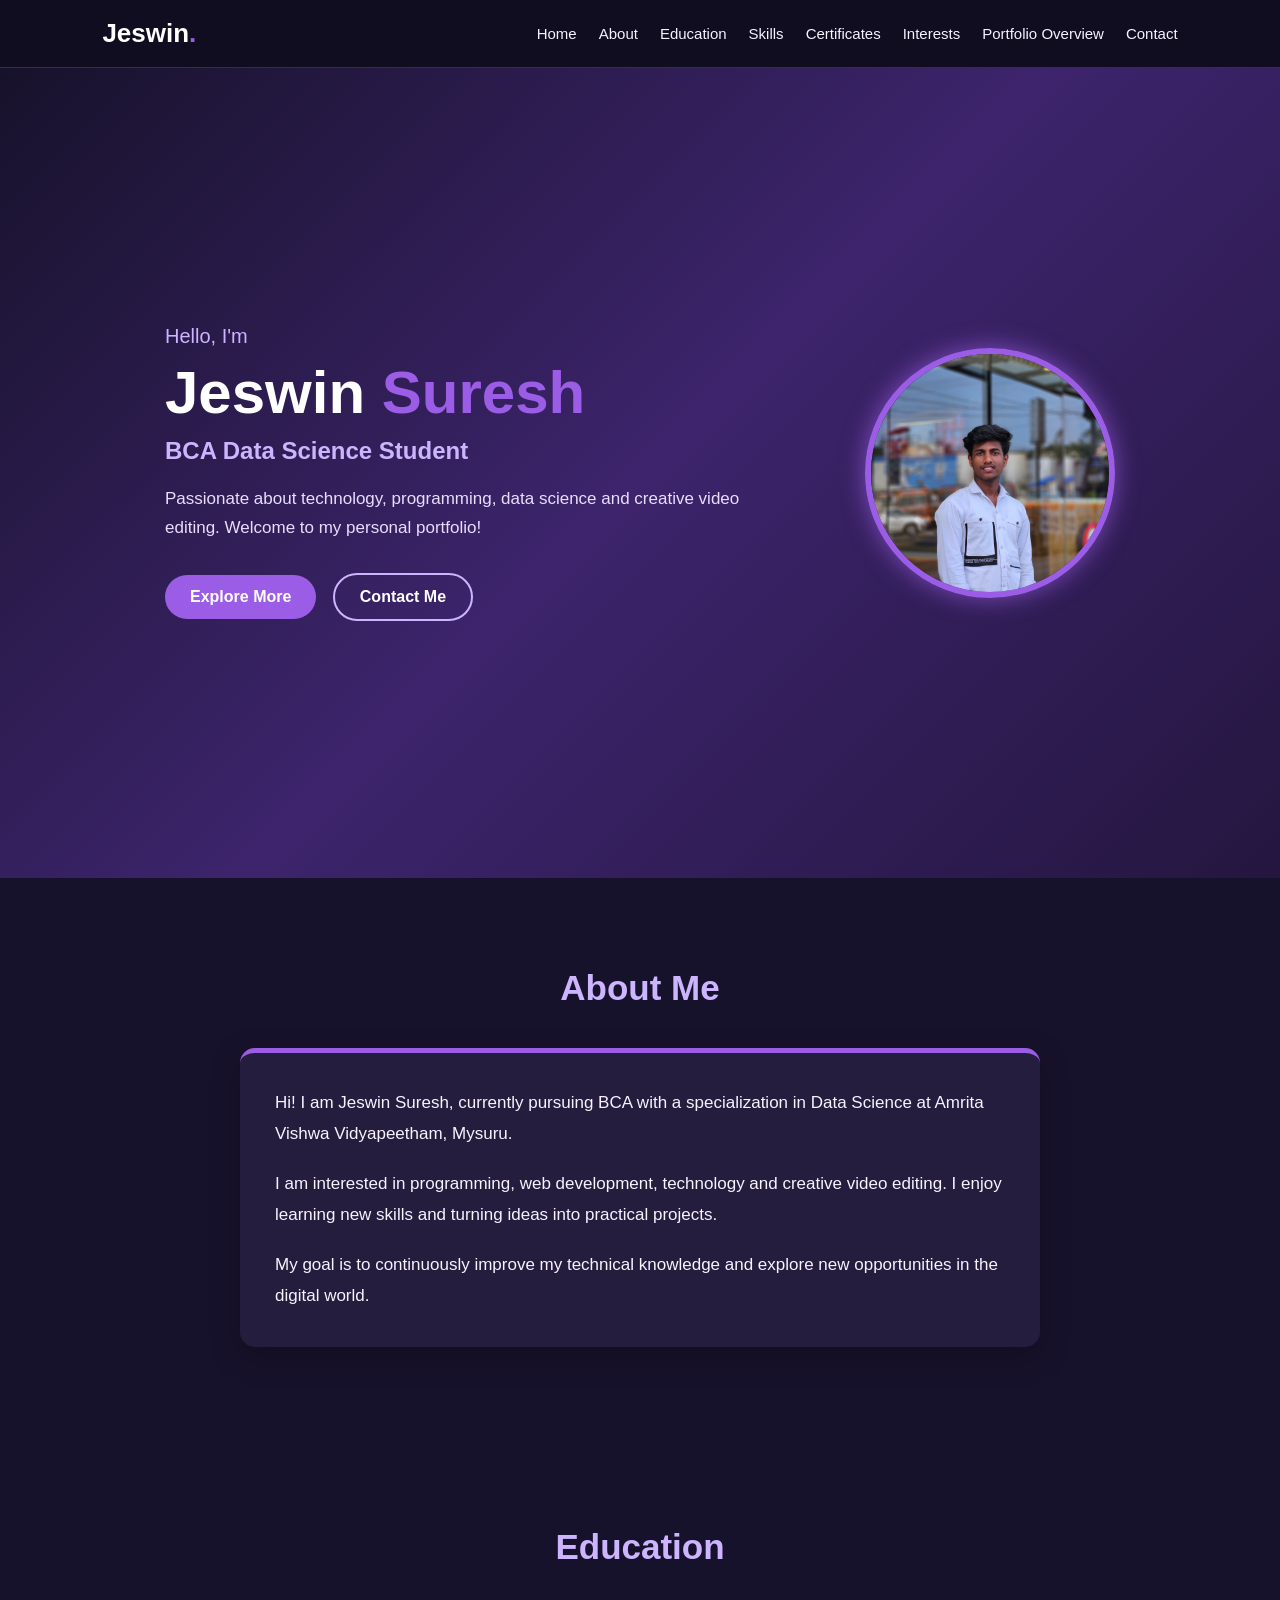
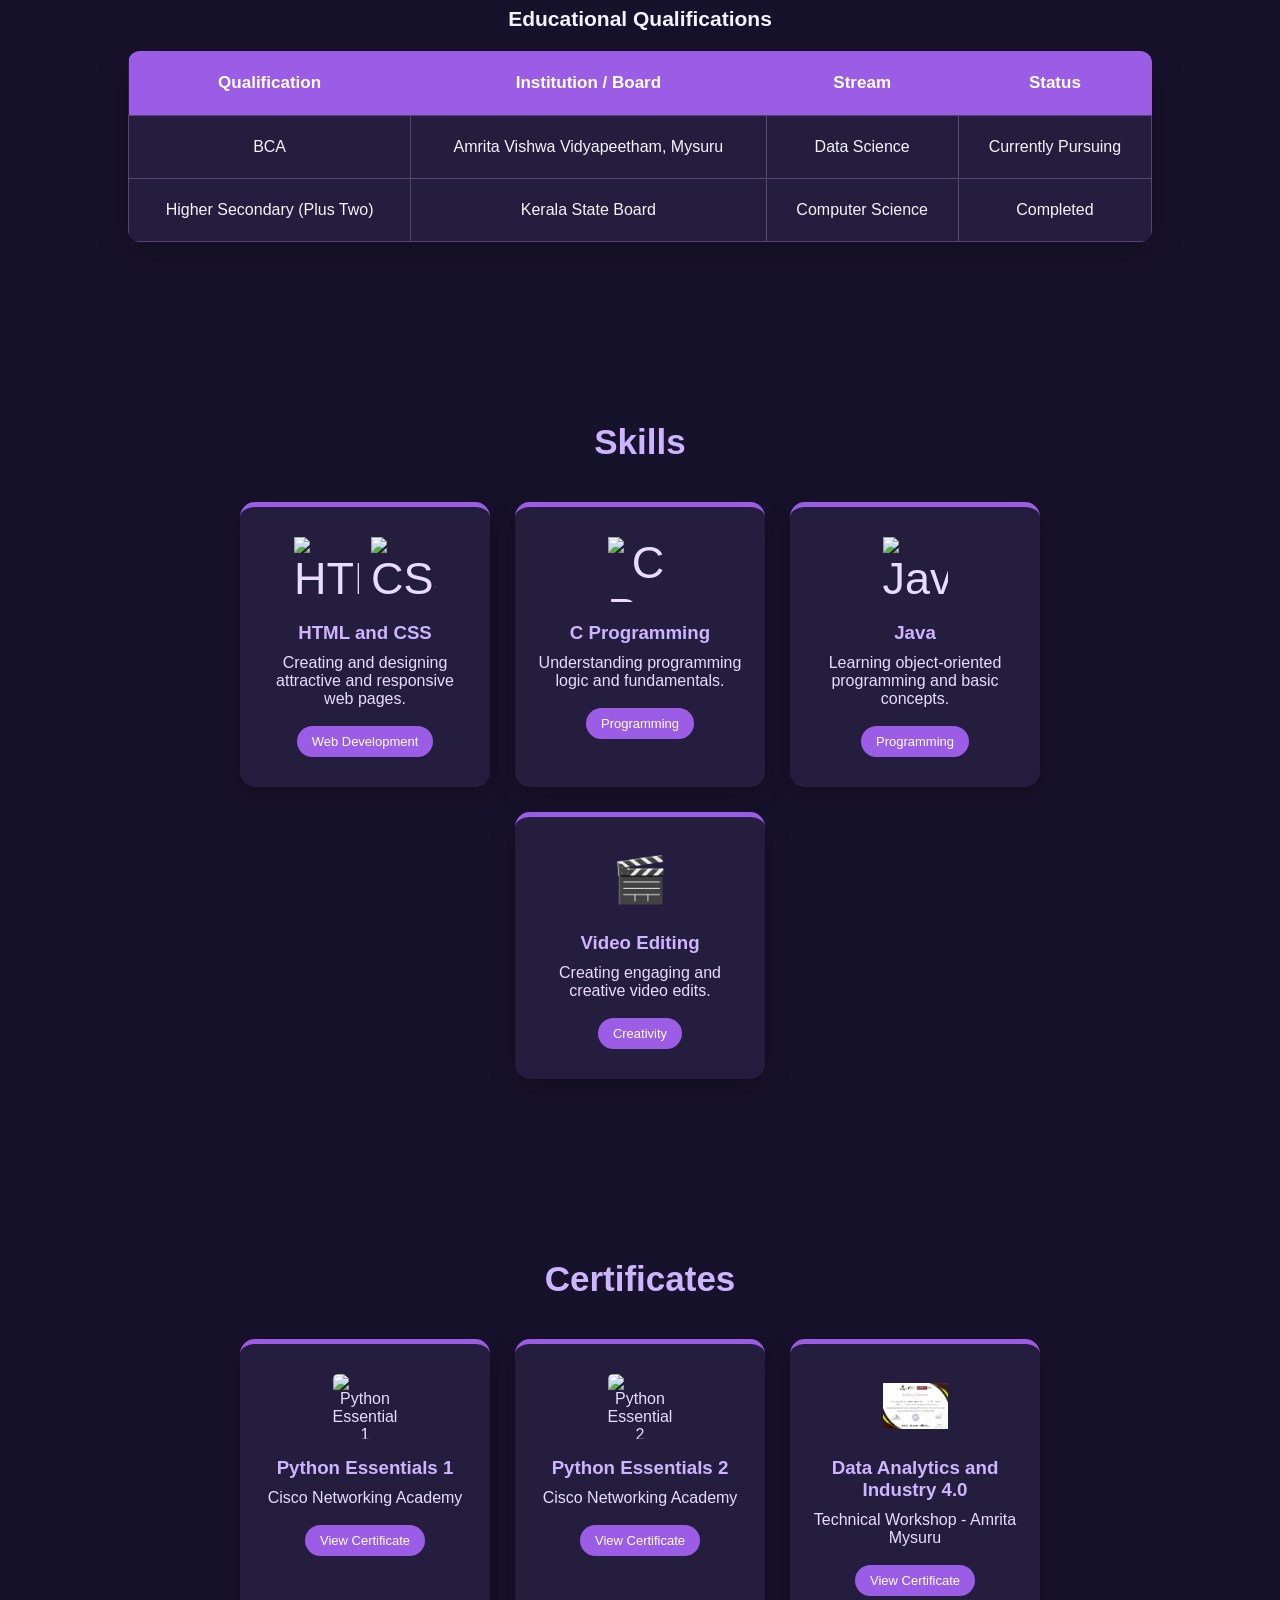
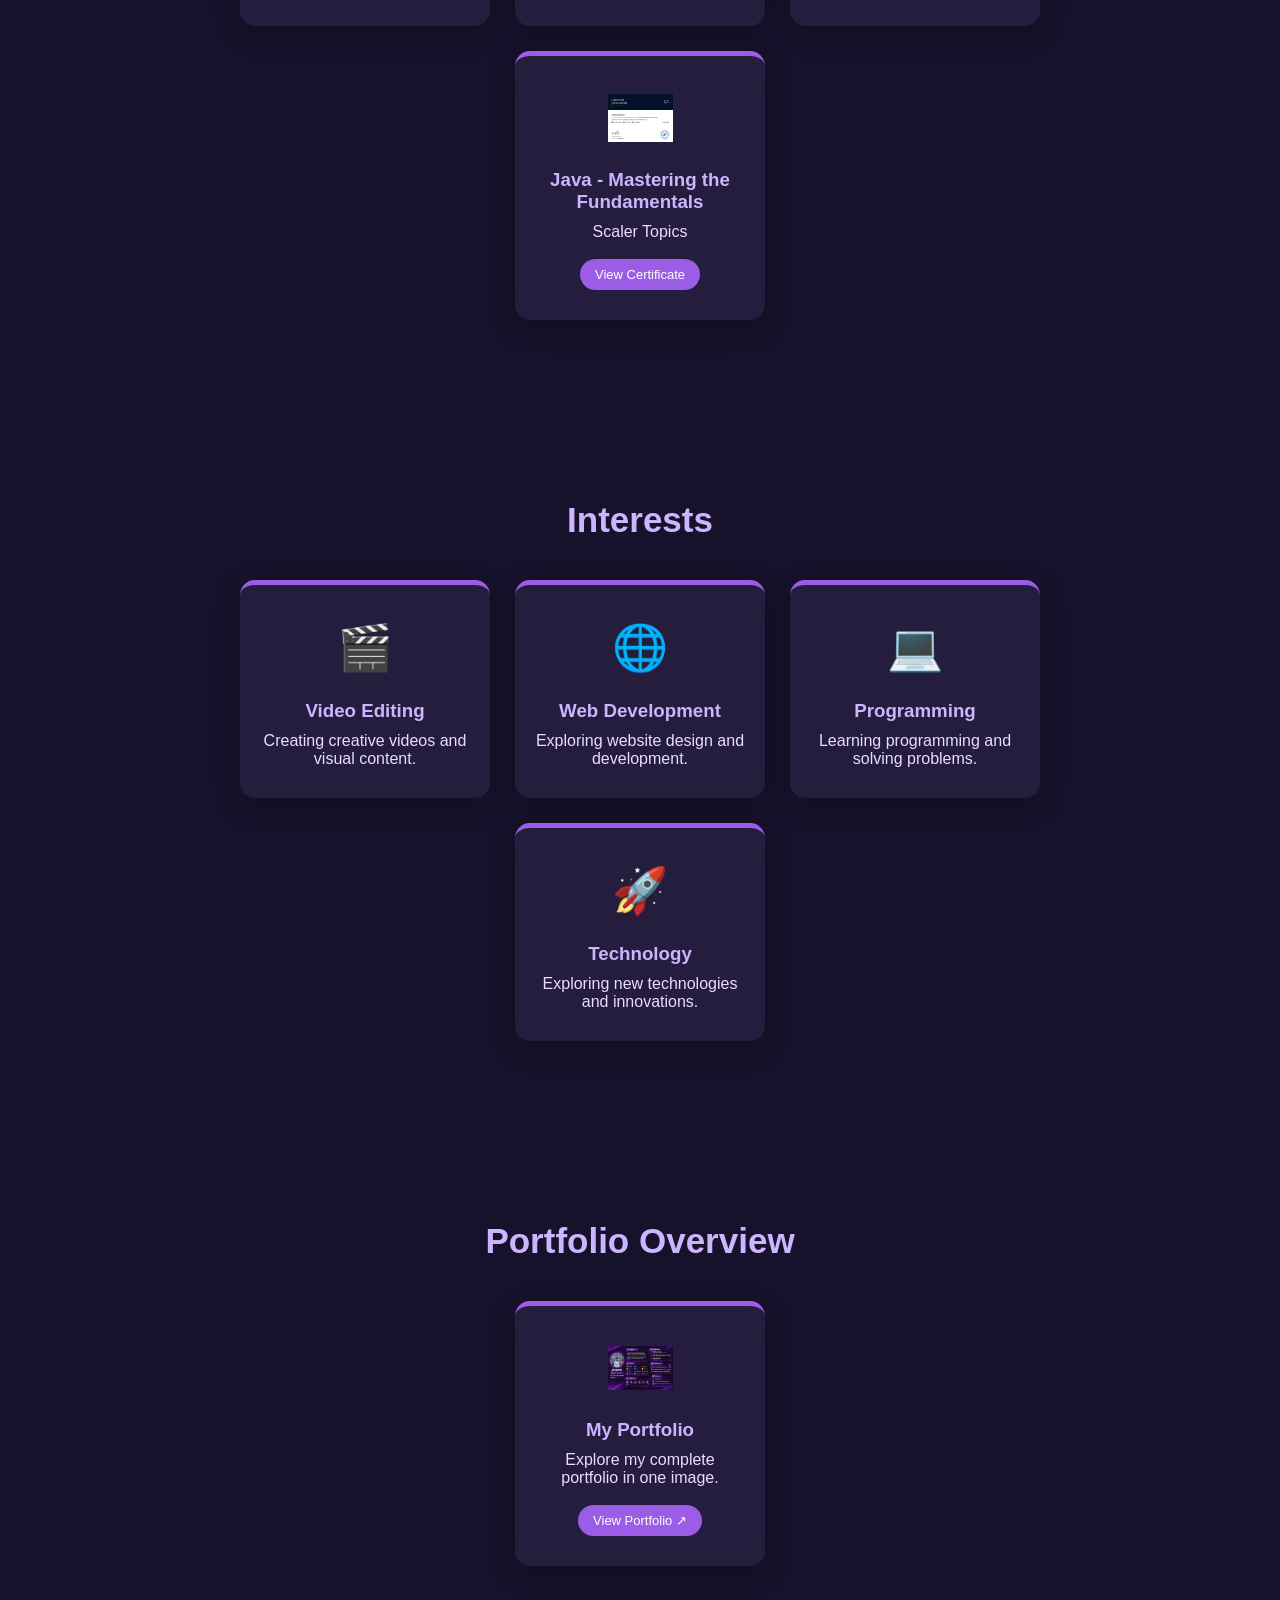
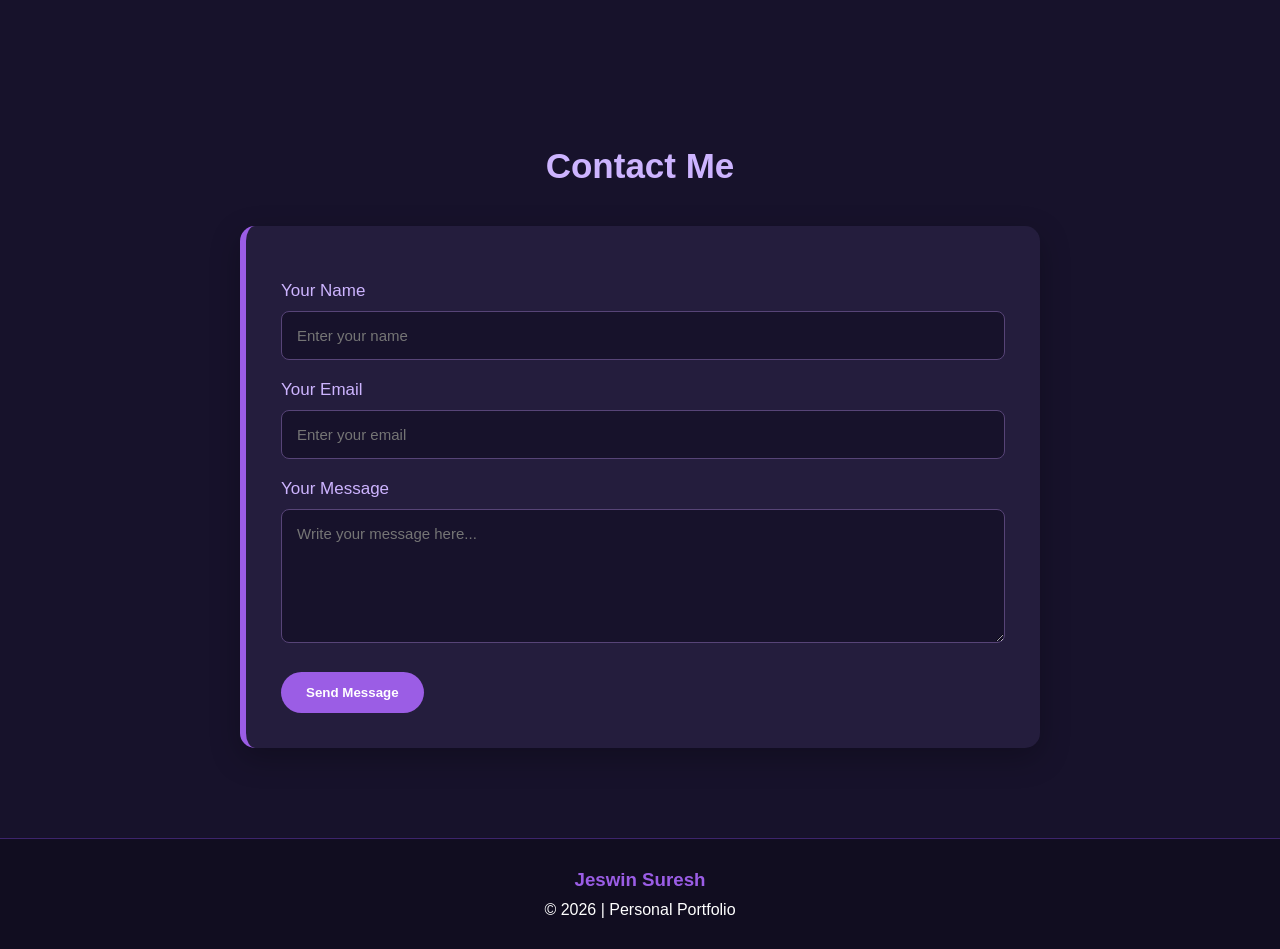
==== index.html @ e8c52569 "Add files via upload" ====
<!DOCTYPE html>
<html lang="en">

<head>
    <meta charset="UTF-8">
    <meta name="viewport" content="width=device-width, initial-scale=1.0">

    <title>Jeswin Suresh | Portfolio</title>

    <link rel="stylesheet" href="style.css">
</head>

<body>

    <!-- Navigation Bar -->
    <nav>
        <h2 class="logo">Jeswin<span>.</span></h2>

        <ul>
            <li><a href="#home">Home</a></li>
            <li><a href="#about">About</a></li>
            <li><a href="#education">Education</a></li>
            <li><a href="#skills">Skills</a></li>
            <li><a href="#certificates">Certificates</a></li>
            <li><a href="#interests">Interests</a></li>
            <li><a href="#portfolio-overview">Portfolio Overview</a></li>
            <li><a href="#contact">Contact</a></li>
        </ul>
    </nav>


    <!-- Home Section -->
    <section id="home" class="home">

        <div class="home-text">

            <p class="hello">Hello, I'm</p>

            <h1>Jeswin <span>Suresh</span></h1>

            <h3>BCA Data Science Student</h3>

            <p class="description">
                Passionate about technology, programming, data science
                and creative video editing. Welcome to my personal portfolio!
            </p>

            <div class="buttons">
                <a href="#about" class="btn">Explore More</a>
                <a href="#contact" class="btn contact-btn">Contact Me</a>
            </div>

        </div>


        <!-- Profile Photo -->
        <div class="home-image">

            <img src="IMG_20260823_233634.jpg.jpeg"
                 alt="Jeswin Suresh"
                 class="profile-image">

        </div>

    </section>


    <!-- About Section -->
    <section id="about">

        <h2>About Me</h2>

        <div class="about-box">

            <p>
                Hi! I am Jeswin Suresh, currently pursuing BCA with a
                specialization in Data Science at Amrita Vishwa
                Vidyapeetham, Mysuru.
            </p>

            <p>
                I am interested in programming, web development,
                technology and creative video editing. I enjoy learning
                new skills and turning ideas into practical projects.
            </p>

            <p>
                My goal is to continuously improve my technical knowledge
                and explore new opportunities in the digital world.
            </p>

        </div>

    </section>

<!-- Education Section -->
<section id="education">

    <h2>Education</h2>

    <h3 class="table-heading">Educational Qualifications</h3>

    <div class="table-container">

        <table class="education-table">

            <thead>
                <tr>
                    <th>Qualification</th>
                    <th>Institution / Board</th>
                    <th>Stream</th>
                    <th>Status</th>
                </tr>
            </thead>

            <tbody>
                <tr>
                    <td>BCA</td>
                    <td>Amrita Vishwa Vidyapeetham, Mysuru</td>
                    <td>Data Science</td>
                    <td>Currently Pursuing</td>
                </tr>

                <tr>
                    <td>Higher Secondary (Plus Two)</td>
                    <td>Kerala State Board</td>
                    <td>Computer Science</td>
                    <td>Completed</td>
                </tr>
            </tbody>

        </table>

    </div>

</section>

<!-- Skills Section -->
<section id="skills">

    <h2>Skills</h2>

    <div class="cards">

        <!-- HTML and CSS -->
        <div class="card">
            <div class="icon logo-group">
                <img src="https://cdn.jsdelivr.net/gh/devicons/devicon@latest/icons/html5/html5-original.svg" alt="HTML5">
                <img src="https://cdn.jsdelivr.net/gh/devicons/devicon@latest/icons/css3/css3-original.svg" alt="CSS3">
            </div>
            <h3>HTML and CSS</h3>
            <p>Creating and designing attractive and responsive web pages.</p>
            <span class="skill-tag">Web Development</span>
        </div>

        <!-- C Programming -->
        <div class="card">
            <div class="icon">
                <img src="https://cdn.jsdelivr.net/gh/devicons/devicon@latest/icons/c/c-original.svg" alt="C Programming">
            </div>
            <h3>C Programming</h3>
            <p>Understanding programming logic and fundamentals.</p>
            <span class="skill-tag">Programming</span>
        </div>

        <!-- Java -->
        <div class="card">
            <div class="icon">
                <img src="https://cdn.jsdelivr.net/gh/devicons/devicon@latest/icons/java/java-original.svg" alt="Java">
            </div>
            <h3>Java</h3>
            <p>Learning object-oriented programming and basic concepts.</p>
            <span class="skill-tag">Programming</span>
        </div>

        <!-- Video Editing -->
        <div class="card">
            <div class="icon">🎬</div>
            <h3>Video Editing</h3>
            <p>Creating engaging and creative video edits.</p>
            <span class="skill-tag">Creativity</span>
        </div>

    </div>

</section>

<!-- Certificates Section -->
<section id="certificates">

    <h2>Certificates</h2>

    <div class="cards">

        <!-- Certificate 1 -->
        <div class="card certificate-card">
            <a href="python-essentials-1.jpg">

                <img src="python-essentials-1.jpg"
                     class="certificate-thumbnail"
                     alt="Python Essentials 1">

                <h3>Python Essentials 1</h3>
                <p>Cisco Networking Academy</p>

                <span class="skill-tag">View Certificate</span>

            </a>
        </div>


        <!-- Certificate 2 -->
        <div class="card certificate-card">
            <a href="python-essentials-2.jpg">

                <img src="python-essentials-2.jpg"
                     class="certificate-thumbnail"
                     alt="Python Essentials 2">

                <h3>Python Essentials 2</h3>
                <p>Cisco Networking Academy</p>

                <span class="skill-tag">View Certificate</span>

            </a>
        </div>


        <!-- Certificate 3 -->
        <div class="card certificate-card">
            <a href="data-analytics-workshop.jpg">

                <img src="data-analytics-workshop.jpg"
                     class="certificate-thumbnail"
                     alt="Data Analytics Workshop">

                <h3>Data Analytics and Industry 4.0</h3>
                <p>Technical Workshop - Amrita Mysuru</p>

                <span class="skill-tag">View Certificate</span>

            </a>
        </div>


        <!-- Certificate 4 -->
        <div class="card certificate-card">
            <a href="java-fundamentals-scaler.jpg">

                <img src="java-fundamentals-scaler.jpg"
                     class="certificate-thumbnail"
                     alt="Java Fundamentals">

                <h3>Java - Mastering the Fundamentals</h3>
                <p>Scaler Topics</p>

                <span class="skill-tag">View Certificate</span>

            </a>
        </div>

    </div>

</section>

<!-- INTERESTS SECTION -->
<section id="interests">

    <h2>Interests</h2>

    <div class="cards">

        <div class="card">
            <div class="icon">🎬</div>
            <h3>Video Editing</h3>
            <p>Creating creative videos and visual content.</p>
        </div>

        <div class="card">
            <div class="icon">🌐</div>
            <h3>Web Development</h3>
            <p>Exploring website design and development.</p>
        </div>

        <div class="card">
            <div class="icon">💻</div>
            <h3>Programming</h3>
            <p>Learning programming and solving problems.</p>
        </div>

        <div class="card">
            <div class="icon">🚀</div>
            <h3>Technology</h3>
            <p>Exploring new technologies and innovations.</p>
        </div>

    </div>

</section>
</section>
<!-- PORTFOLIO OVERVIEW SECTION -->
<section id="portfolio-overview">

    <h2>Portfolio Overview</h2>

    <div class="cards">

        <div class="card certificate-card">

            <a href="portfolio-overview.png" target="_blank">

                <img src="portfolio-overview.png"
                class="certificate-thumbnail"
                alt="Jeswin Suresh Portfolio">

                <h3>My Portfolio</h3>

                <p>Explore my complete portfolio in one image.</p>

                <span class="skill-tag">View Portfolio ↗</span>

            </a>

        </div>

    </div>

</section>


<!-- CONTACT SECTION -->
<section id="contact">

    <h2>Contact Me</h2>

    <form class="contact-form"
    action="https://formsubmit.co/Jeswinsuresh760@gmail.com"
    method="POST">

        <input type="hidden" name="_subject"
        value="New Portfolio Message">

        <label for="name">Your Name</label>
        <input type="text" id="name" name="name"
        placeholder="Enter your name" required>

        <label for="email">Your Email</label>
        <input type="email" id="email" name="email"
        placeholder="Enter your email" required>

        <label for="message">Your Message</label>
        <textarea id="message" name="message"
        placeholder="Write your message here..."
        rows="6" required></textarea>

        <button type="submit" class="btn">
            Send Message
        </button>

    </form>

</section>

    <!-- Footer -->
    <footer>

        <h3>Jeswin Suresh</h3>

        <p>© 2026 | Personal Portfolio</p>

    </footer>

</body>
</html>
---- style.css ----
/* GENERAL SETTINGS */

* {
    margin: 0;
    padding: 0;
    box-sizing: border-box;
}

html {
    scroll-behavior: smooth;
}

body {
    font-family: Arial, sans-serif;
    background-color: #17122b;
    color: #f5f3ff;
}


/* Navigation Bar */

nav {
    background-color: #110d20;
    color: white;
    display: flex;
    justify-content: space-between;
    align-items: center;
    padding: 18px 8%;
    position: sticky;
    top: 0;
    z-index: 1000;
    border-bottom: 1px solid #3d246c;
}

.logo {
    font-size: 26px;
}

.logo span {
    color: #9b5de5;
}

nav ul {
    display: flex;
    list-style: none;
    gap: 22px;
}

nav ul li a {
    text-decoration: none;
    color: #f5f3ff;
    font-size: 15px;
    transition: 0.3s;
}

nav ul li a:hover {
    color: #cdb4ff;
}


/* Home Section */

.home {
    min-height: 90vh;
    background: linear-gradient(135deg, #17122b, #3d246c, #24163f);
    color: white;
    display: flex;
    align-items: center;
    justify-content: center;
    gap: 100px;
    padding: 60px 10%;
}

.home-text {
    max-width: 600px;
    text-align: left;
}

.hello {
    font-size: 20px;
    color: #cdb4ff;
}

.home h1 {
    font-size: 60px;
    margin: 10px 0;
}

.home h1 span {
    color: #9b5de5;
}

.home h3 {
    font-size: 24px;
    color: #cdb4ff;
    margin-bottom: 20px;
}

.description {
    line-height: 1.7;
    font-size: 17px;
    color: #e9ddff;
}


/* Profile Image */

.home-image {
    display: flex;
    justify-content: center;
    align-items: center;
}

.profile-image {
    width: 250px;
    height: 250px;
    object-fit: cover;
    border-radius: 50%;
    border: 6px solid #9b5de5;
    box-shadow: 0 0 25px rgba(155, 93, 229, 0.7);
    display: block;
}


/* Buttons */

.buttons {
    margin-top: 30px;
}

.btn {
    display: inline-block;
    background-color: #9b5de5;
    color: white;
    padding: 13px 25px;
    border-radius: 30px;
    text-decoration: none;
    font-weight: bold;
    margin-right: 12px;
    transition: 0.3s;
}

.btn:hover {
    transform: translateY(-4px);
    background-color: #7b3fc1;
    box-shadow: 0 8px 20px rgba(155, 93, 229, 0.5);
}

.contact-btn {
    background-color: transparent;
    color: white;
    border: 2px solid #cdb4ff;
}

/* General Section */

section {
    padding: 90px 10%;
    text-align: center;
}

section h2 {
    font-size: 35px;
    color: #cdb4ff;
    margin-bottom: 40px;
}


/* About Section */

.about-box {
    background-color: #241d3d;
    max-width: 800px;
    margin: auto;
    padding: 35px;
    border-radius: 15px;
    border-top: 5px solid #9b5de5;
    box-shadow: 0 10px 30px rgba(0, 0, 0, 0.25);
    line-height: 1.8;
    font-size: 17px;
    color: #f5f3ff;
    text-align: left;
}

/* About Paragraph Spacing */

.about-box p {
    margin-bottom: 20px;
}

.about-box p:last-child {
    margin-bottom: 0;
}


/* Education Section */

#education h2 {
    font-size: 35px;
    color: #cdb4ff;
    margin-bottom: 40px;
}

.table-heading {
    font-size: 21px;
    color: #f5f3ff;
    margin-bottom: 20px;
}

.table-container {
    max-width: 1100px;
    margin: auto;
    overflow-x: auto;
    border-radius: 12px;
    box-shadow: 0 10px 30px rgba(0, 0, 0, 0.25);
}

.education-table {
    width: 100%;
    border-collapse: collapse;
    background-color: #241d3d;
    color: #f5f3ff;
}

.education-table th {
    background-color: #9b5de5;
    color: white;
    padding: 22px 15px;
    font-size: 17px;
}

.education-table td {
    padding: 22px 15px;
    font-size: 16px;
    border: 1px solid #574477;
    text-align: center;
}

.education-table tbody tr {
    transition: 0.3s;
}

.education-table tbody tr:hover {
    background-color: #3d246c;
}

/* Mobile Responsive Education Table */

@media screen and (max-width: 768px) {

/* Certificates Section */

.certificate-card {
    cursor: pointer;
    text-align: center;
}

.certificate-card a {
    display: block;
    text-decoration: none;
    color: inherit;
}

.certificate-card .icon {
    font-size: 50px;
    margin-bottom: 20px;
}

.certificate-card h3 {
    color: #cdb4ff;
    font-size: 19px;
    margin-bottom: 12px;
}

.certificate-card p {
    color: #e9ddff;
    font-size: 14px;
    line-height: 1.6;
    margin-bottom: 18px;
}

.certificate-card .skill-tag {
    display: inline-block;
    background-color: #9b5de5;
    color: white;
    padding: 8px 15px;
    border-radius: 25px;
    font-size: 13px;
    margin-top: 5px;
}

.certificate-card:hover {
    transform: translateY(-10px);
    box-shadow: 0 15px 35px rgba(155, 93, 229, 0.3);
    transition: 0.3s;
}

.certificate-card a:hover .skill-tag {
    background-color: #7b3fc1;
}
}

/* Certificate Thumbnail Images */

.certificate-thumbnail {
    width: 65px;
    height: 65px;
    object-fit: contain;
    display: block;
    margin: 0 auto 18px;
    border-radius: 5px;
    transition: 0.3s;
}

.certificate-card a:hover .certificate-thumbnail {
    transform: scale(1.1);
}

/* Certificate Card */

.certificate-card a {
    display: block;
    text-decoration: none;
    color: inherit;
}


/* Cards */

.cards {
    display: flex;
    justify-content: center;
    gap: 25px;
    flex-wrap: wrap;
}

.card {
    background-color: #241d3d;
    width: 250px;
    padding: 30px 20px;
    border-radius: 15px;
    border-top: 5px solid #9b5de5;
    box-shadow: 0 8px 25px rgba(0, 0, 0, 0.25);
    transition: 0.3s;
    color: #e9ddff;
}

.card:hover {
    transform: translateY(-10px);
    box-shadow: 0 15px 35px rgba(155, 93, 229, 0.3);
}

.icon {
    font-size: 45px;
    margin-bottom: 20px;
    height: 65px;
    display: flex;
    justify-content: center;
    align-items: center;
}

.icon img {
    width: 65px;
    height: 65px;
    object-fit: contain;
}

.logo-group {
    display: flex;
    justify-content: center;
    gap: 12px;
}

.logo-group img {
    width: 65px;
    height: 65px;
}

.card h3 {
    margin-bottom: 10px;
    color: #cdb4ff;
}

/* Skill Tags */

.skill-tag {
    display: inline-block;
    background-color: #9b5de5;
    color: white;
    padding: 8px 15px;
    border-radius: 25px;
    font-size: 13px;
    margin-top: 18px;
}


/* CV */

.cv-text {
    font-size: 17px;
    color: #e9ddff;
}


/* CONTACT FORM */

.contact-form {
    background-color: #241d3d;
    max-width: 800px;
    margin: auto;
    padding: 35px;
    border-left: 6px solid #9b5de5;
    border-radius: 15px;
    box-shadow: 0 10px 30px rgba(0, 0, 0, 0.25);
    text-align: left;
}

.contact-form label {
    display: block;
    color: #cdb4ff;
    font-size: 17px;
    margin-bottom: 10px;
    margin-top: 20px;
}

.contact-form input,
.contact-form textarea {
    width: 100%;
    padding: 15px;
    background-color: #17122b;
    border: 1px solid #574477;
    border-radius: 8px;
    color: white;
    font-size: 15px;
    font-family: Arial, sans-serif;
    outline: none;
}

.contact-form input:focus,
.contact-form textarea:focus {
    border-color: #9b5de5;
}

.contact-form textarea {
    resize: vertical;
}

.contact-form button {
    border: none;
    cursor: pointer;
    margin-top: 25px;
}


/* Footer */

footer {
    background-color: #110d20;
    color: white;
    text-align: center;
    padding: 30px;
    border-top: 1px solid #3d246c;
}

footer h3 {
    color: #9b5de5;
    margin-bottom: 10px;
}


/* Mobile Responsive */

@media screen and (max-width: 768px) {

/* Certificate Cards */

.certificate-card a {
    text-decoration: none;
    color: inherit;
    display: block;
}

.certificate-card .icon {
    font-size: 50px;
    margin-bottom: 15px;
}

.certificate-card h3 {
    color: #cdb4ff;
    margin-bottom: 12px;
}

.certificate-card p {
    font-size: 14px;
    margin-bottom: 15px;
}

/* Certificate Popup */

.lightbox {
    display: none;
    position: fixed;
    inset: 0;
    z-index: 9999;
    justify-content: center;
    align-items: center;
    padding: 30px;
}

.lightbox:target {
    display: flex;
}

.lightbox-bg {
    position: absolute;
    inset: 0;
    background: rgba(0, 0, 0, 0.92);
}

.lightbox-content {
    position: relative;
    z-index: 2;
    max-width: 90%;
    max-height: 90vh;
}

.lightbox-content img {
    display: block;
    max-width: 100%;
    max-height: 85vh;
    object-fit: contain;
    border-radius: 10px;
}

.close-btn {
    position: absolute;
    top: -40px;
    right: 0;
    color: white;
    font-size: 35px;
    text-decoration: none;
    font-weight: bold;
}

    nav {
        flex-direction: column;
    }

    nav ul {
        flex-wrap: wrap;
        justify-content: center;
        margin-top: 15px;
        gap: 12px;
    }

    .home {
        flex-direction: column-reverse;
        text-align: center;
        gap: 40px;
        padding: 50px 8%;
    }

    .home-text {
        text-align: center;
    }

    .home h1 {
        font-size: 42px;
    }

    .home h3 {
        font-size: 20px;
    }

    .profile-image {
        width: 220px;
        height: 220px;
    }
}
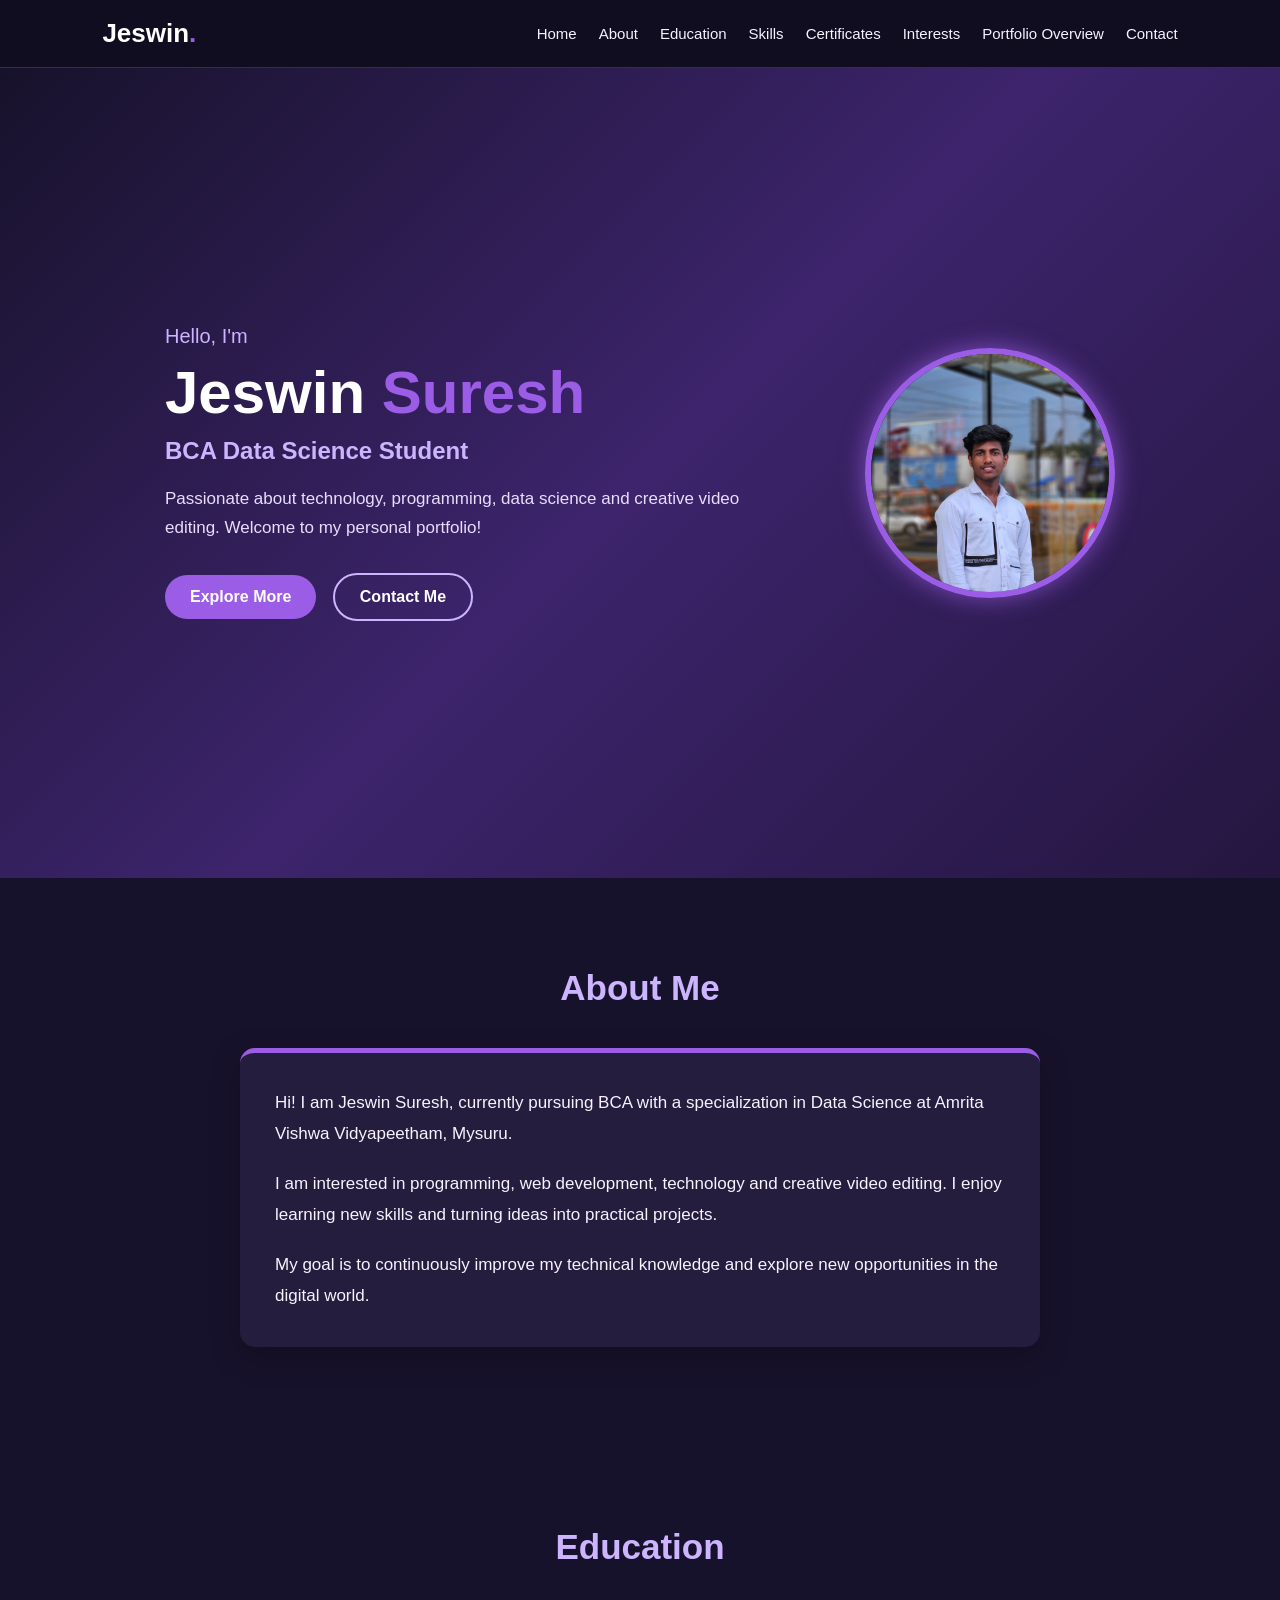
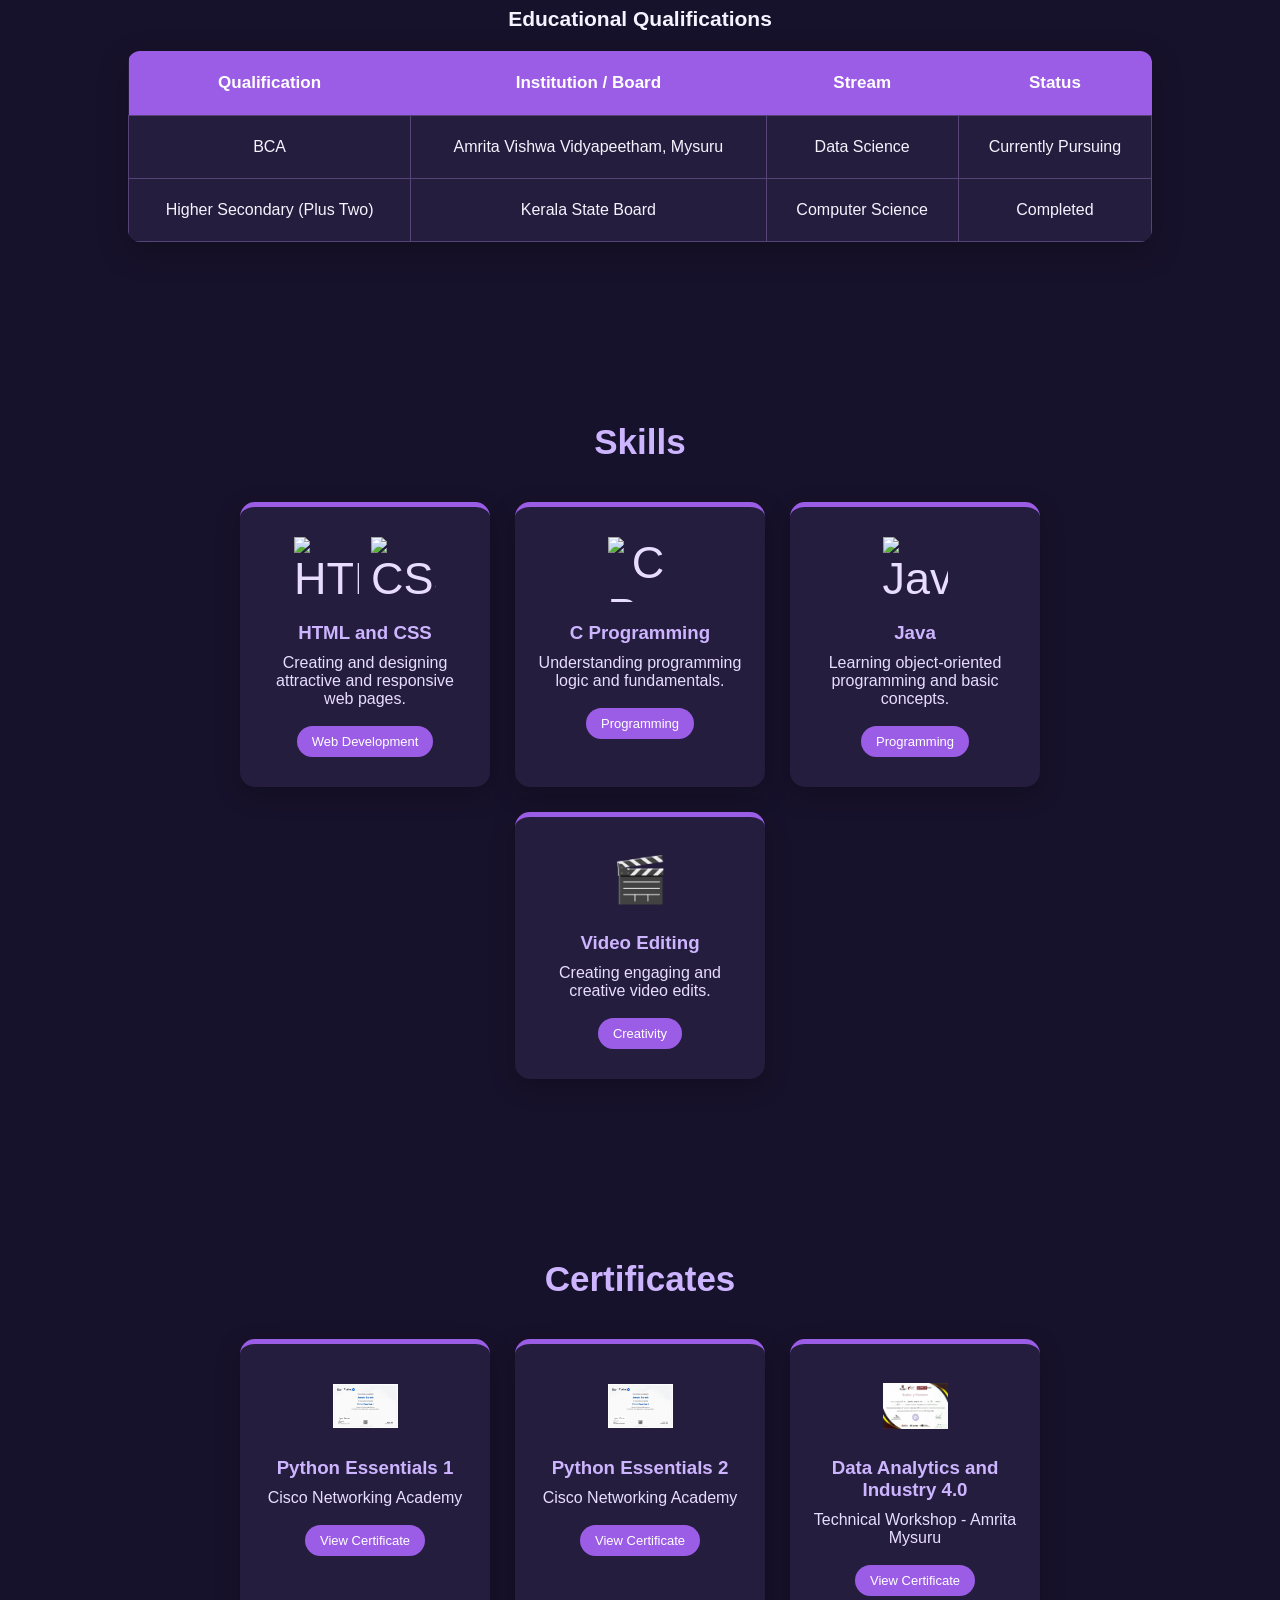
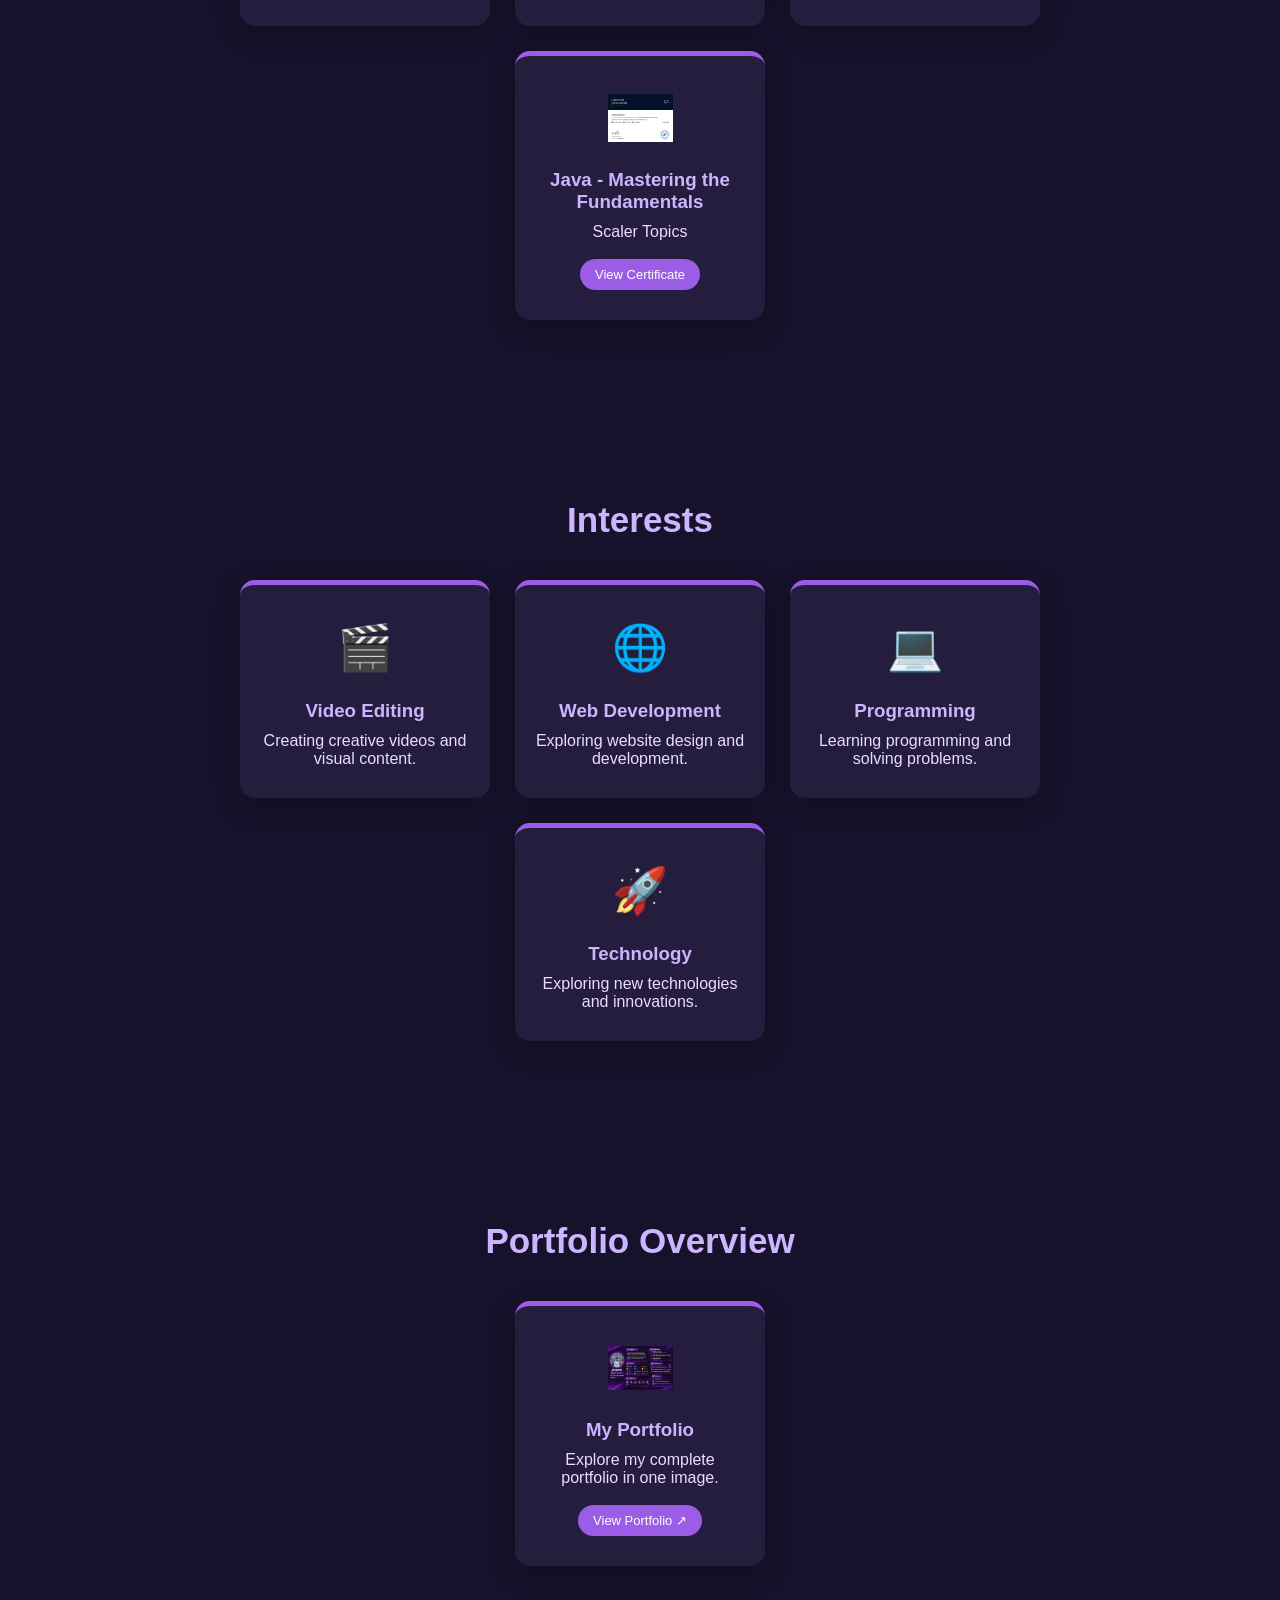
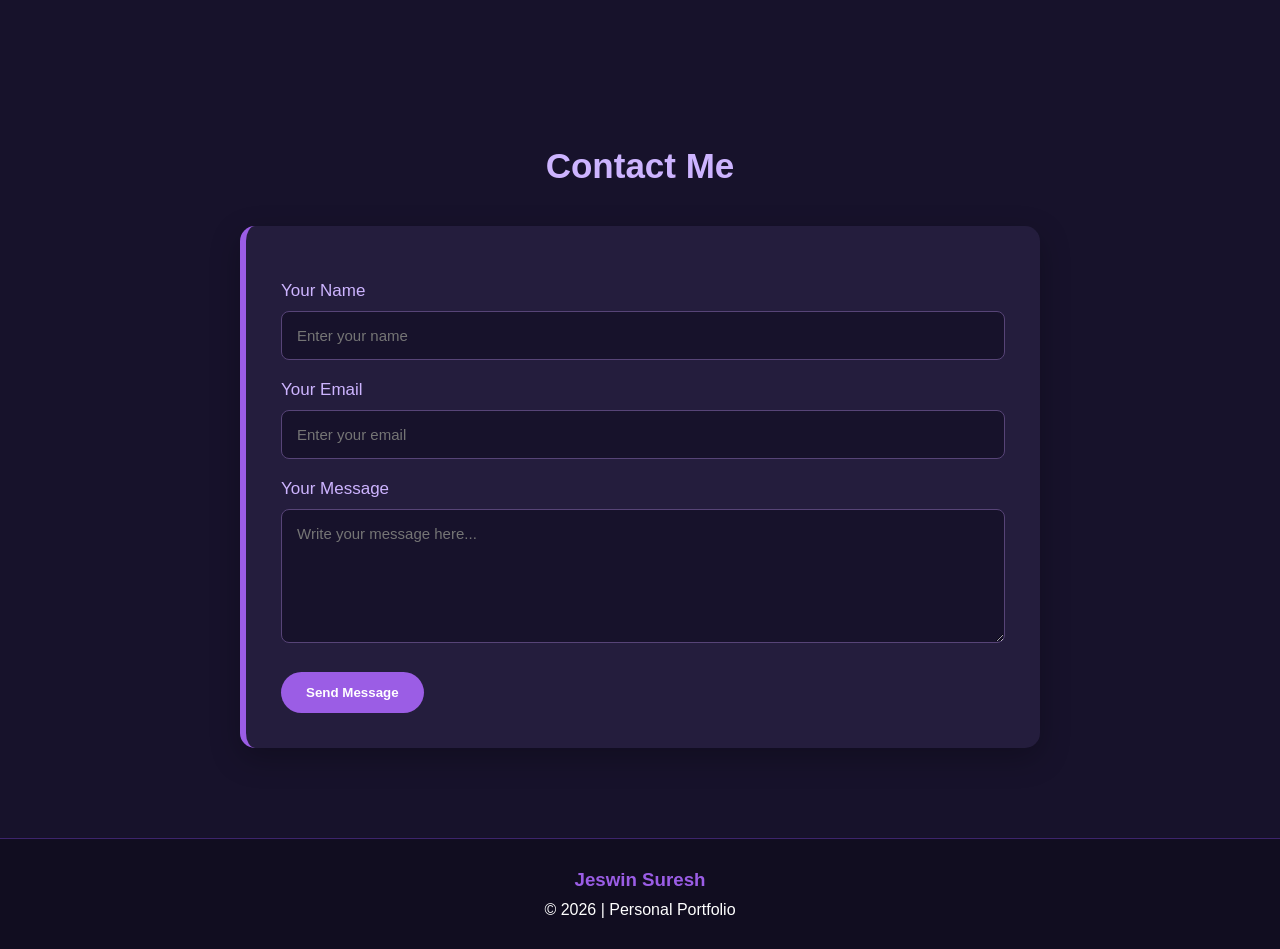
==== commit f053c6e8: "Update index.html" ====
--- a/index.html
+++ b/index.html
@@ -194,9 +194,9 @@
 
         <!-- Certificate 1 -->
         <div class="card certificate-card">
-            <a href="python-essentials-1.jpg">
-
-                <img src="python-essentials-1.jpg"
+            <a href="Python-essentials-1.jpg">
+
+                <img src="Python-essentials-1.jpg"
                      class="certificate-thumbnail"
                      alt="Python Essentials 1">
 
@@ -211,9 +211,9 @@
 
         <!-- Certificate 2 -->
         <div class="card certificate-card">
-            <a href="python-essentials-2.jpg">
-
-                <img src="python-essentials-2.jpg"
+            <a href="Python-essentials-2.jpg">
+
+                <img src="Python-essentials-2.jpg"
                      class="certificate-thumbnail"
                      alt="Python Essentials 2">
 
@@ -371,4 +371,4 @@
     </footer>
 
 </body>
-</html>+</html>
